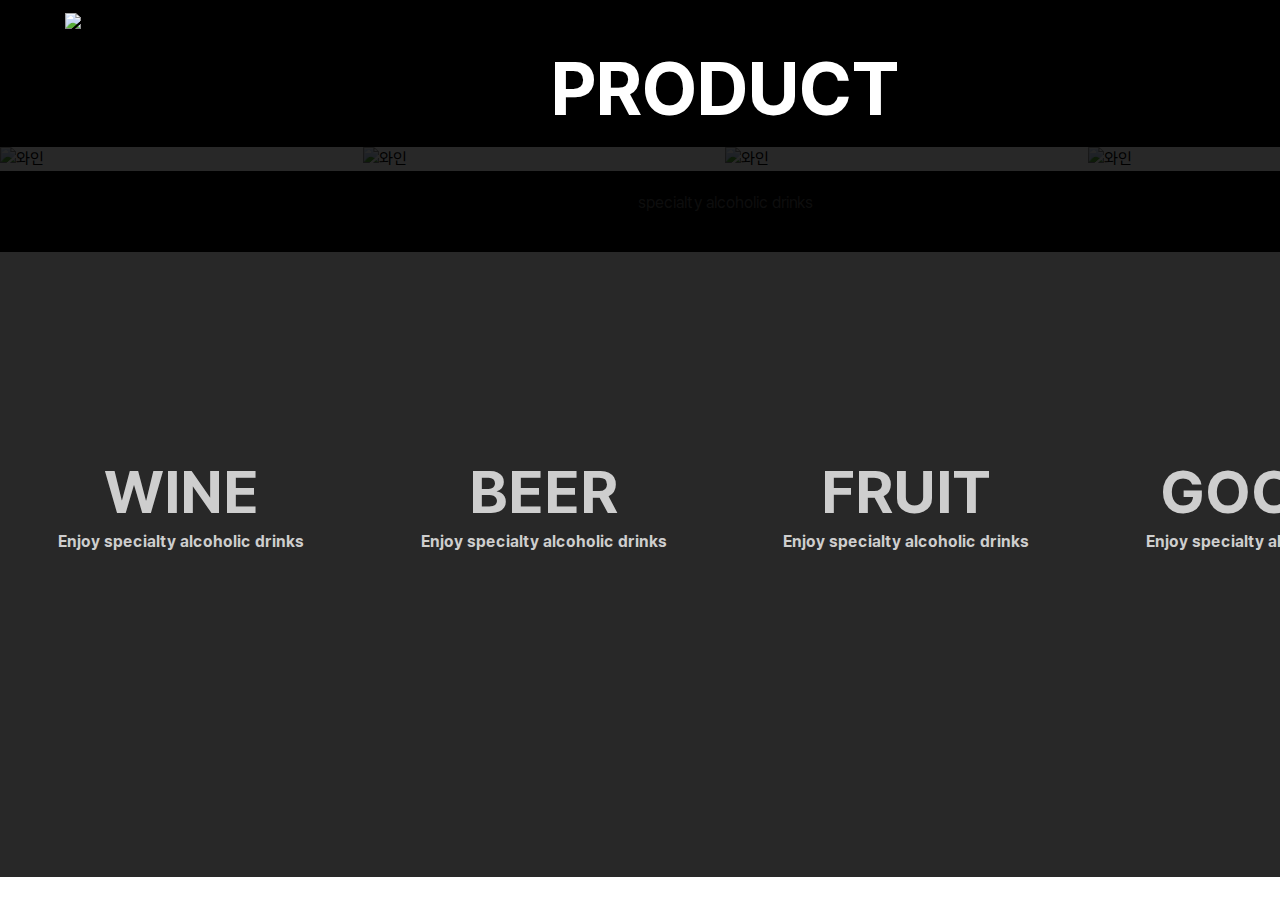
==== sub1.html @ 14973e47 "Add files via upload" ====
<!DOCTYPE html>
<html lang="ko">

<head>

    <meta charset="UTF-8">
    <meta name="viewport" content="width">
    <title>NOON</title>
    <link rel="stylesheet" href="./fonts/pretendard.css">
    <link rel="shortcut icon" href="./images/favicon.png" type="image/x-icon">
    <link rel="stylesheet" href="./css/menu1.css">
    <link rel="stylesheet" href="./css/sub1.css">

</head>


<body>
    <!-- header-->
    <div id="header">
        <div class="header_inner">
            <h1><a href="index.html"><img src="./images/logo_white.png" alt="로고"></a></h1>
            <div class="slide-open" id="slide-open">
                <span class="burgur" id="burgur">
                    <span class="top-line"></span>
                    <span class="bot-line"></span>
                </span>
            </div><!--slide-open-->
        </div>

        <div class="slide" id="slide">
            <ul>
                <li>
                    <div class="input-box">
                        <i class="fa-solid i1 fa-magnifying-glass"><img src="./images/search.png" alt="질문"></i>
                        <input type="search" placeholder="검색어를 입력하세요">
                        <i class="fa-solid fa-keyboard"></i>
                        <i class="fa-solid fa-microphone"></i>
                    </div>
                </li>
                <li class="brand">
                    <a href="sub4.html" class="big">BRAND</a>
                    <ul class="small_menu">
                        <li class="small_yellow"><a href="sub4.html">브랜드소개</a></li>
                        <li class="small_yellow"><a href="sub4.html">특별한 이유</a></li>
                    </ul>
                </li>
                <li class="product"><a href="sub1.html" class="big1">PRODUCT</a>
                    <ul class="small_menu">
                        <li class="small_mint"><a href="sub2.html">WINE</a></li>
                        <li class="small_mint"><a href="sub2.html">BEER</a></li>
                        <li class="small_mint"><a href="sub2.html">FRUIT</a></li>
                        <li class="small_mint"><a href="sub2.html">GOODS</a></li>
                    </ul>
                </li>
                <li class="subscribe"><a href="sub3.html" class="big2">정기구독</a>
                    <ul class="small_menu">
                        <li class="small_red"><a href="sub3.html">정기구독 신청</a></li>
                        <li class="small_red"><a href="sub3.html">정기구독 안내</a>
                        </li>

                    </ul>
                </li>
                <li class="community"><a href="sub5.html" class="big3">COMMUNITY</a>
                    <ul class="small_menu">
                        <li class="small_orange"><a href="sub5.html">Show your NOON</a></li>


                    </ul>
                </li>
                <div class="account">
                    <ul class="login">
                        <li class="rline"><a href="#">LOGIN</a></li>
                        <li class="rline2"><a href="#">CREATE ACCOUNT</a></li>
                        <li class="create"><a href="#">EVENT</a></li>
                    </ul>
                    <ul>
                        <li><a href="#"></a></li>
                        <li><a href="#"></a></li>
                        <li><a href="#"></a></li>
                    </ul>
                </div>
            </ul>
        </div><!--slide-->
        <!--필요구조 끝-->
    </div>
    <div class="title">
        <div class="title_in">
            <h1>PRODUCT</h1>
        </div>
    </div>
    <ul class="alcohol">
        <li>
            <div class="img-box"><a href="sub2.html">
                    <img class="img" src="./images/menu3.png" alt="와인">
                </a></div>
            <div class="black">
                <a href="sub2.html">WINE <p class="black_con">Enjoy specialty alcoholic drinks</p>

                </a>


            </div>
        </li>
        <li>
            <div class="img-box"><a href="sub2.html">
                    <img class="img" src="./images/menu2.png" alt="와인">
                </a></div>
            <div class="black">
                <a href="sub2.html">BEER <p class="black_con">Enjoy specialty alcoholic drinks</p>

                </a>


            </div>
        </li>
        <li>
            <div class="img-box"><a href="sub2.html">
                    <img class="img" src="./images/menu1.png" alt="와인">
                </a></div>
            <div class="black">
                <a href="sub2.html">FRUIT <p class="black_con">Enjoy specialty alcoholic drinks</p>


                </a>


            </div>
        </li>
        <li>
            <div class="img-box"><a href="sub2.html">
                    <img class="img" src="./images/menu4.png" alt="와인">
                </a></div>
            <div class="black">
                <a href="sub2.html">GOODS <p class="black_con">Enjoy specialty alcoholic drinks</p>


                </a>


            </div>
        </li>
    </ul>
    <p class="bblack">specialty alcoholic drinks</p>







    <!--필수연결파일-->
    <script src="https://code.jquery.com/jquery-2.2.4.min.js"
        integrity="sha256-BbhdlvQf/xTY9gja0Dq3HiwQF8LaCRTXxZKRutelT44=" crossorigin="anonymous"></script>

    <script src="./js/hamburger.js"></script>
</body>

</html>
---- fonts/pretendard.css ----
/*
Copyright (c) 2021 Kil Hyung-jin, with Reserved Font Name Pretendard.
https://github.com/orioncactus/pretendard

This Font Software is licensed under the SIL Open Font License, Version 1.1.
This license is copied below, and is also available with a FAQ at:
http://scripts.sil.org/OFL
*/

@font-face {
	font-family: 'Pretendard';
	font-weight: 900;
	font-display: swap;
	src: local('Pretendard Black'), url('./woff2/Pretendard-Black.woff2') format('woff2'), url('./woff/Pretendard-Black.woff') format('woff');
}

@font-face {
	font-family: 'Pretendard';
	font-weight: 800;
	font-display: swap;
	src: local('Pretendard ExtraBold'), url('./woff2/Pretendard-ExtraBold.woff2') format('woff2'), url('./woff/Pretendard-ExtraBold.woff') format('woff');
}

@font-face {
	font-family: 'Pretendard';
	font-weight: 700;
	font-display: swap;
	src: local('Pretendard Bold'), url('./woff2/Pretendard-Bold.woff2') format('woff2'), url('./woff/Pretendard-Bold.woff') format('woff');
}

@font-face {
	font-family: 'Pretendard';
	font-weight: 600;
	font-display: swap;
	src: local('Pretendard SemiBold'), url('./woff2/Pretendard-SemiBold.woff2') format('woff2'), url('./woff/Pretendard-SemiBold.woff') format('woff');
}

@font-face {
	font-family: 'Pretendard';
	font-weight: 500;
	font-display: swap;
	src: local('Pretendard Medium'), url('./woff2/Pretendard-Medium.woff2') format('woff2'), url('./woff/Pretendard-Medium.woff') format('woff');
}

@font-face {
	font-family: 'Pretendard';
	font-weight: 400;
	font-display: swap;
	src: local('Pretendard Regular'), url('./woff2/Pretendard-Regular.woff2') format('woff2'), url('./woff/Pretendard-Regular.woff') format('woff');
}

@font-face {
	font-family: 'Pretendard';
	font-weight: 300;
	font-display: swap;
	src: local('Pretendard Light'), url('./woff2/Pretendard-Light.woff2') format('woff2'), url('./woff/Pretendard-Light.woff') format('woff');
}

@font-face {
	font-family: 'Pretendard';
	font-weight: 200;
	font-display: swap;
	src: local('Pretendard ExtraLight'), url('./woff2/Pretendard-ExtraLight.woff2') format('woff2'), url('./woff/Pretendard-ExtraLight.woff') format('woff');
}

@font-face {
	font-family: 'Pretendard';
	font-weight: 100;
	font-display: swap;
	src: local('Pretendard Thin'), url('./woff2/Pretendard-Thin.woff2') format('woff2'), url('./woff/Pretendard-Thin.woff') format('woff');
}
---- css/menu1.css ----
* {
    margin: 0;
    padding: 0;
    box-sizing: border-box;
}

a {
    text-decoration: none;
    color: #ffffff;
}

body {
    font-size: 16px;

}

ul,
ol {
    list-style: none;
}

/*필요스타일시작*/

/*햄버거 버튼모양*/
.slide-open {
    position: absolute;
    top: 0.2%;
    right: 0px;


    width: 50px;
    height: 50px;
    cursor: pointer;
    z-index: 100;
}

.burgur {
    right: 30%;
    top: 50%;
    position: absolute;
    width: 20px;
    height: 2px;
    background: #ffffff;
}

.burgur .top-line {
    width: 20px;
    height: 2px;
    background-color: #ffffff;
    bottom: -5px;
    content: '';
    position: absolute;
    right: 0;
    -webkit-transition: -webkit-transform .3s;
    transition: transform .3s;

}

.burgur .bot-line {
    width: 20px;
    height: 2px;
    background-color: #ffffff;
    top: -5px;
    content: '';
    position: absolute;
    right: 0;
    -webkit-transition: -webkit-transform .3s;
    transition: transform .3s;
}

.burgur.on {
    width: 0;
}

.burgur.on .bot-line {
    -webkit-transform: translateY(5px) rotate(135deg);
    transform: translateY(5px) rotate(135deg);
}

.burgur.on .top-line {
    -webkit-transform: translateY(-5px) rotate(-135deg);
    transform: translateY(-5px) rotate(-135deg);
}

/*x버튼 변경*/
input[type="search"]::-webkit-search-cancel-button {
    -webkit-appearance: none;
    cursor: pointer;

    height: 42px;
    width: 42px;
    background-image: url(../images/x_btn.png);
}

/*메뉴부분 모양*/
.slide {
    padding-top: 100px;
    padding-left: 100px;
    width: 60%;
    height: 100vh;
    /*이 너비에 따라 보이는 부분이 변화함*/
    position: fixed;
    right: -100%;
    top: 0;
    bottom: 0;
    z-index: 99;
    -webkit-transition: right .3s;
    -moz-transition: right .3s;
    -ms-transition: right .3s;
    -o-transition: right .3s;
    transition: right .3s;
    background-color: #000000;

}


.slide-title {
    width: 100%;
    height: 100px;
    font-size: 42px;
    display: flex;
    justify-content: center;
    align-items: center;

}


.slide.on {
    right: 0;
}


/*필요스타일끝*/
.big,
.big1,
.big2,
.big3 {
    font-size: 70px;
    color: #fff;
    font-weight: bold;
    line-height: 90px;
}

.big:hover {
    color: #FFE06D;
    opacity: 1;
}


.big1:hover {
    color: #2EA98C;
}

.big2:hover {
    color: #EE5844;
}

.big3:hover {
    color: #F88843;
}


.input-box {
    display: flex;
    font-family: "pretendard";
    width: 700px;
    padding-bottom: 20px;
    border-bottom: 3px solid #fff;
    box-sizing: border-box;
    background-color: #000000;
    align-items: center;
    justify-content: space-between;

}

.input-box i {
    flex: 1;
}

.input-box img {
    padding-right: 30px;
}

.input-box input {
    flex: 7;
    border: none;
    outline: none;
    background-color: #000000;
    color: #fff;
    font-size: 50px;
}

.brand {
    width: 700px;
    display: flex;
    justify-content: space-between;
    margin-top: 50px;
    align-items: center;
}

.product {
    width: 700px;
    display: flex;
    justify-content: space-between;
    margin-top: 30px;
    align-items: center;
}

.subscribe {
    width: 700px;
    display: flex;
    justify-content: space-between;
    margin-top: 30px;
    align-items: center;
}

.community {
    width: 700px;
    display: flex;
    justify-content: space-between;
    margin-top: 30px;
    align-items: center;
}

.small_menu {
    display: flex;
    justify-content: flex-end;
    opacity: 0;
}


.brand:hover .small_menu {
    opacity: 1;
}

.product:hover .small_menu {
    opacity: 1;
}

.community:hover .small_menu {
    opacity: 1;
}

.subscribe:hover .small_menu {
    opacity: 1;
}

.small_mint a:hover {
    color: #2EA98C;
}

.small_orange a:hover {
    color: #F88843;
}

.small_red a:hover {
    color: #EE5844;
}

.small_yellow a:hover {
    color: #FFE06D;
}

.small_menu a {
    color: #6B6B6B;
    margin-left: 40px;
    font-size: 20px;
    font-weight: 600;
}

.small_font {
    padding: 0px;
}

.account {
    margin-top: 100px;
}

.login {
    display: flex;

}

.create a {
    margin-left: 20px;
    color: #6B6B6B;
    font-size: 20px;
    font-weight: 700;
}

.rline a {
    padding-right: 20px;
    border-right: 2px solid #6B6B6B;

    color: #6B6B6B;
    font-size: 20px;
    font-weight: 700;
}

.rline2 a {
    padding-left: 20px;
    padding-right: 20px;
    border-right: 2px solid #6B6B6B;

    color: #6B6B6B;
    font-size: 20px;
    font-weight: 700;
}

.slide.active {
    display: block;
}

.toggle {
    position: fixed;
    left: 10px;
    top: 30px;
}



/**/
.scroll-disable {
    /* 스크롤 비활성화 클래스 */
    height: 100%;
    min-height: 100%;
    overflow: hidden !important;
    touch-action: none;
}

/* 가로 메뉴파 펼침 시 배경 스크롤 막는 코드
https://codepen.io/jsik/pen/rNQYPYR
*/
---- css/sub1.css ----
@charset "utf-8";

/*기본값*/
* {
    margin: 0;
    padding: 0;
}

img,
video,
iframe {
    vertical-align: middle;
}

ul,
ol {
    list-style: none;
}

a {
    text-decoration: none;
    color: #000;
}

body {

    font-family: 'Pretendard';
    line-height: 24px;
    font-size: 16px;
    color: #ffffff;
    min-width: 1450px;
    overflow: hidden;

}

/* 스크롤바 가로 사이즈 */
::-webkit-scrollbar {
    width: 7px;
}

/* 스크롤바 막대기 */
::-webkit-scrollbar-thumb {
    border-radius: 20px;
    background-color: #2EA98C;
}

/* 스크롤바 백그라운드 */
::-webkit-scrollbar-track {
    background-color: #fff;
}

/* 스크롤바 가로 사이즈 */
::-webkit-scrollbar {
    width: 7px;
}

/* 스크롤바 막대기 */
::-webkit-scrollbar-thumb {
    border-radius: 20px;
    background-color: #555;
}

::-webkit-scrollbar-thumb:hover {
    background-color: #EE5844;
}

::-webkit-scrollbar-thumb:active {
    background-color: #EE5844;
}

/* 스크롤바 백그라운드 */
::-webkit-scrollbar-track {
    background-color: #fff;
}

::-webkit-scrollbar-track:hover {
    background-color: #eee;
}

/*헤더*/
#header {
    background-color: #000000;


}

.header_inner {
    width: 1320px;
    margin: 0 auto;
    padding: 10px 0;
    position: relative;
}



.title {
    background-color: #000;
    height: 100px;
    overflow-x: hidden;
}

.title_in {
    width: 1320px;
    margin: 0 auto;
    padding-top: 30px;
    font-size: 37px;
    color: #ffffff;
    text-align: center;

}

.alcohol {
    display: flex;

}

.alcohol li {
    width: 25%;
    height: 100%;
    position: relative;
}

.alcohol img {
    width: 100%;
    height: auto;

}

.black a {
    background-color: rgba(0, 0, 0, 0.842);
    position: absolute;
    top: 0;
    left: 0;
    display: block;
    justify-content: center;
    width: 100%;
    height: 730px;
    text-align: center;
    padding-top: 320px;
    padding-bottom: 300px;
    opacity: 1;
    color: #cecece;
    font-size: 60px;
    font-weight: bold;
    line-height: 50px;

}

.black:hover {
    opacity: 0;
    transition: all 0.5s;
}


.black_con {

    font-size: 16px;
}

.bblack {
    background-color: #000;
    text-align: center;
    align-items: center;
    padding: 20px;
    height: 81px;
    color: #555;
    display: block;
}
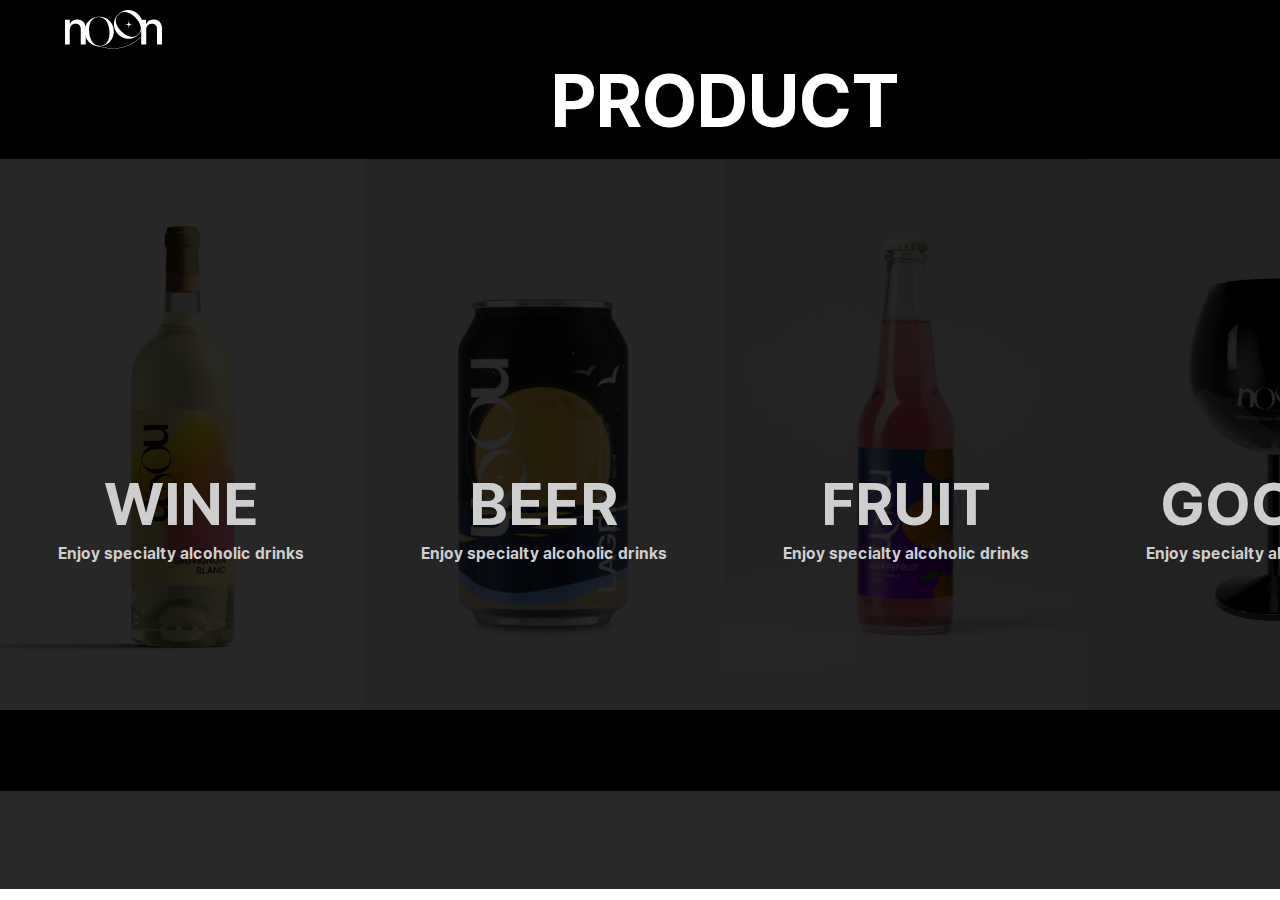
==== commit dd6bae3d: "Add files via upload" ====
--- a/sub1.html
+++ b/sub1.html
@@ -46,10 +46,10 @@
                 </li>
                 <li class="product"><a href="sub1.html" class="big1">PRODUCT</a>
                     <ul class="small_menu">
-                        <li class="small_mint"><a href="sub2.html">WINE</a></li>
-                        <li class="small_mint"><a href="sub2.html">BEER</a></li>
-                        <li class="small_mint"><a href="sub2.html">FRUIT</a></li>
-                        <li class="small_mint"><a href="sub2.html">GOODS</a></li>
+                        <li class="small_mint"><a href="sub2.html#tab1">WINE</a></li>
+                        <li class="small_mint"><a href="sub2.html#tab2">BEER</a></li>
+                        <li class="small_mint"><a href="sub2.html#tab3">FRUIT</a></li>
+                        <li class="small_mint"><a href="sub2.html#tab4">GOODS</a></li>
                     </ul>
                 </li>
                 <li class="subscribe"><a href="sub3.html" class="big2">정기구독</a>
@@ -92,58 +92,60 @@
         <li>
             <div class="img-box"><a href="sub2.html">
                     <img class="img" src="./images/menu3.png" alt="와인">
-                </a></div>
-            <div class="black">
-                <a href="sub2.html">WINE <p class="black_con">Enjoy specialty alcoholic drinks</p>
+                </a>
+                <div class="black">
+                    <a href="sub2.html#tab1">WINE <p class="black_con">Enjoy specialty alcoholic drinks</p>
 
-                </a>
+                    </a>
 
 
+                </div>
             </div>
         </li>
         <li>
             <div class="img-box"><a href="sub2.html">
                     <img class="img" src="./images/menu2.png" alt="와인">
-                </a></div>
-            <div class="black">
-                <a href="sub2.html">BEER <p class="black_con">Enjoy specialty alcoholic drinks</p>
+                </a>
+                <div class="black">
+                    <a href="sub2.html#tab2">BEER <p class="black_con">Enjoy specialty alcoholic drinks</p>
 
-                </a>
+                    </a>
 
 
+                </div>
             </div>
+
+
+
         </li>
         <li>
             <div class="img-box"><a href="sub2.html">
                     <img class="img" src="./images/menu1.png" alt="와인">
-                </a></div>
-            <div class="black">
-                <a href="sub2.html">FRUIT <p class="black_con">Enjoy specialty alcoholic drinks</p>
+                </a>
+                <div class="black">
+                    <a href="sub2.html#tab3">FRUIT <p class="black_con">Enjoy specialty alcoholic drinks</p>
 
 
-                </a>
+                    </a>
 
 
+                </div>
             </div>
         </li>
         <li>
             <div class="img-box"><a href="sub2.html">
                     <img class="img" src="./images/menu4.png" alt="와인">
-                </a></div>
-            <div class="black">
-                <a href="sub2.html">GOODS <p class="black_con">Enjoy specialty alcoholic drinks</p>
+                </a>
+                <div class="black">
+                    <a href="sub2.html#tab4">GOODS <p class="black_con">Enjoy specialty alcoholic drinks</p>
 
 
-                </a>
-
-
+                    </a>
+                </div>
             </div>
         </li>
     </ul>
-    <p class="bblack">specialty alcoholic drinks</p>
-
-
-
+    <p class="bblack"></p>
 
 
 
@@ -153,6 +155,7 @@
         integrity="sha256-BbhdlvQf/xTY9gja0Dq3HiwQF8LaCRTXxZKRutelT44=" crossorigin="anonymous"></script>
 
     <script src="./js/hamburger.js"></script>
+
 </body>
 
 </html>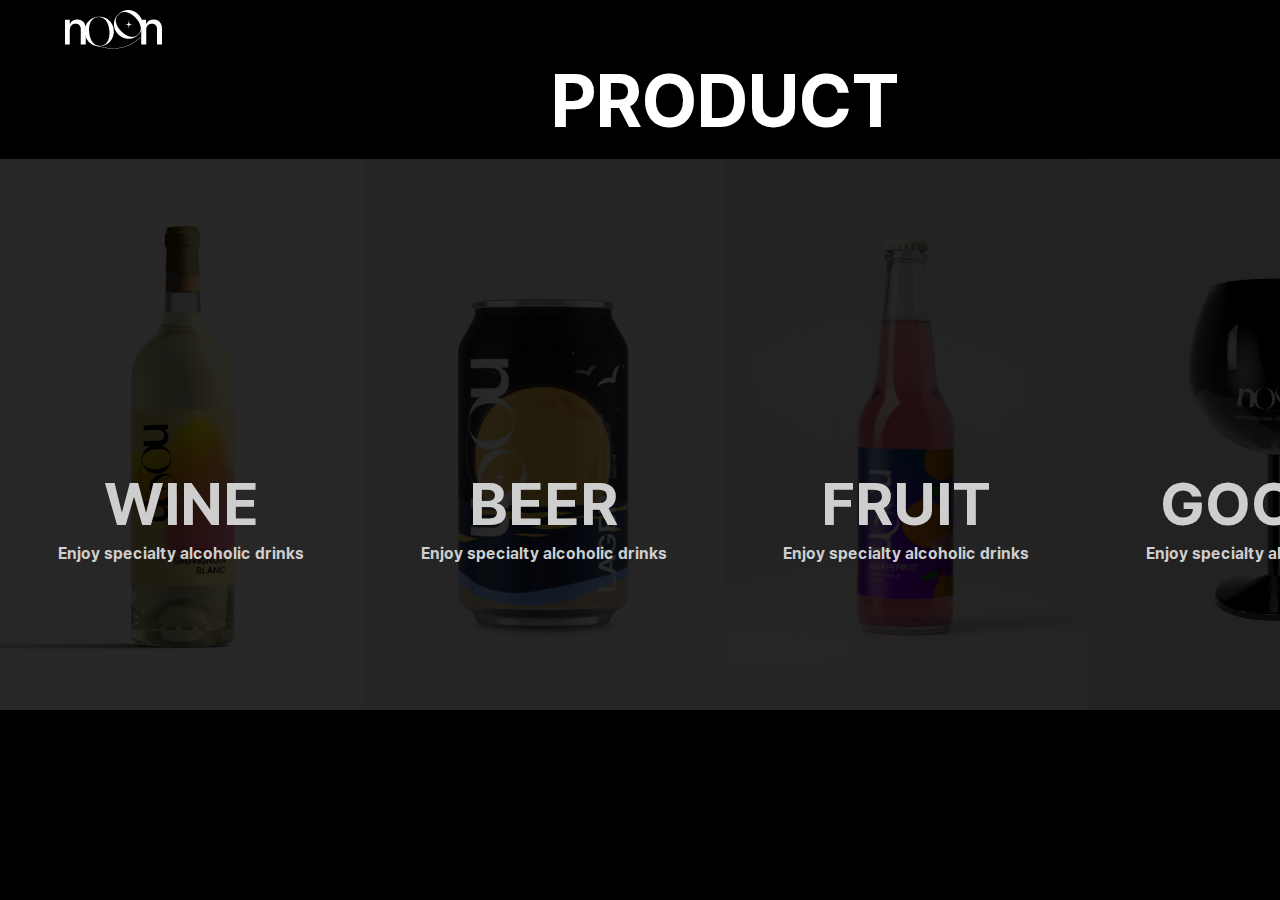
==== commit 4cece2a7: "Add files via upload" ====
--- a/sub1.html
+++ b/sub1.html
@@ -4,7 +4,7 @@
 <head>
 
     <meta charset="UTF-8">
-    <meta name="viewport" content="width">
+    <meta name="viewport" content="width=1450px">
     <title>NOON</title>
     <link rel="stylesheet" href="./fonts/pretendard.css">
     <link rel="shortcut icon" href="./images/favicon.png" type="image/x-icon">
@@ -46,10 +46,10 @@
                 </li>
                 <li class="product"><a href="sub1.html" class="big1">PRODUCT</a>
                     <ul class="small_menu">
-                        <li class="small_mint"><a href="sub2.html#tab1">WINE</a></li>
-                        <li class="small_mint"><a href="sub2.html#tab2">BEER</a></li>
-                        <li class="small_mint"><a href="sub2.html#tab3">FRUIT</a></li>
-                        <li class="small_mint"><a href="sub2.html#tab4">GOODS</a></li>
+                        <li class="small_mint"><a href="sub2.html#tab1_pr">WINE</a></li>
+                        <li class="small_mint"><a href="sub2.html#tab2_pr">BEER</a></li>
+                        <li class="small_mint"><a href="sub2.html#tab3_pr">FRUIT</a></li>
+                        <li class="small_mint"><a href="sub2.html#tab4_pr">GOODS</a></li>
                     </ul>
                 </li>
                 <li class="subscribe"><a href="sub3.html" class="big2">정기구독</a>
@@ -94,7 +94,7 @@
                     <img class="img" src="./images/menu3.png" alt="와인">
                 </a>
                 <div class="black">
-                    <a href="sub2.html#tab1">WINE <p class="black_con">Enjoy specialty alcoholic drinks</p>
+                    <a href="sub2.html#tab1_pr">WINE <p class="black_con">Enjoy specialty alcoholic drinks</p>
 
                     </a>
 
@@ -107,7 +107,7 @@
                     <img class="img" src="./images/menu2.png" alt="와인">
                 </a>
                 <div class="black">
-                    <a href="sub2.html#tab2">BEER <p class="black_con">Enjoy specialty alcoholic drinks</p>
+                    <a href="sub2.html#tab2_pr">BEER <p class="black_con">Enjoy specialty alcoholic drinks</p>
 
                     </a>
 
@@ -123,7 +123,7 @@
                     <img class="img" src="./images/menu1.png" alt="와인">
                 </a>
                 <div class="black">
-                    <a href="sub2.html#tab3">FRUIT <p class="black_con">Enjoy specialty alcoholic drinks</p>
+                    <a href="sub2.html#tab3_pr">FRUIT <p class="black_con">Enjoy specialty alcoholic drinks</p>
 
 
                     </a>
@@ -137,7 +137,7 @@
                     <img class="img" src="./images/menu4.png" alt="와인">
                 </a>
                 <div class="black">
-                    <a href="sub2.html#tab4">GOODS <p class="black_con">Enjoy specialty alcoholic drinks</p>
+                    <a href="sub2.html#tab4_pr">GOODS <p class="black_con">Enjoy specialty alcoholic drinks</p>
 
 
                     </a>
--- a/css/sub1.css
+++ b/css/sub1.css
@@ -30,6 +30,7 @@
     color: #ffffff;
     min-width: 1450px;
     overflow: hidden;
+    background-color: #000;
 
 }
 
@@ -128,13 +129,14 @@
 
 .black a {
     background-color: rgba(0, 0, 0, 0.842);
+    background-size: cover;
     position: absolute;
     top: 0;
     left: 0;
     display: block;
     justify-content: center;
     width: 100%;
-    height: 730px;
+    height: 100%;
     text-align: center;
     padding-top: 320px;
     padding-bottom: 300px;
@@ -161,7 +163,7 @@
     background-color: #000;
     text-align: center;
     align-items: center;
-    padding: 20px;
+
     height: 81px;
     color: #555;
     display: block;
